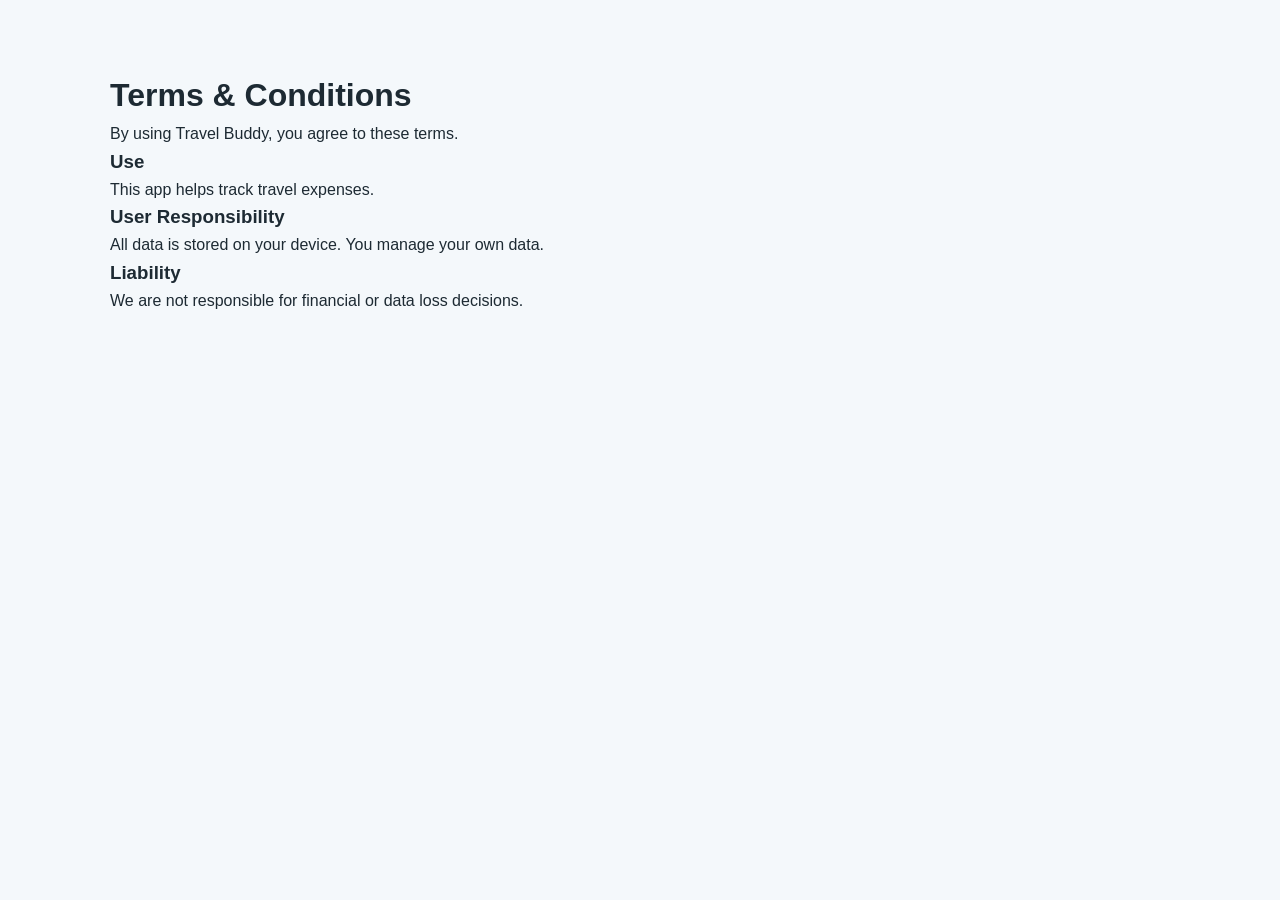
==== terms.html @ 7e27a06e "Add terms and conditions page for Travel Buddy" ====
<!DOCTYPE html>
<html>
<head>
  <title>Terms & Conditions - Travel Buddy</title>
  <link rel="stylesheet" href="style.css">
</head>
<body class="section">

  <h1>Terms & Conditions</h1>

  <p>By using Travel Buddy, you agree to these terms.</p>

  <h3>Use</h3>
  <p>This app helps track travel expenses.</p>

  <h3>User Responsibility</h3>
  <p>All data is stored on your device. You manage your own data.</p>

  <h3>Liability</h3>
  <p>We are not responsible for financial or data loss decisions.</p>

</body>
</html>
---- style.css ----
* {
  box-sizing: border-box;
  margin: 0;
  padding: 0;
}

body {
  font-family: Arial, sans-serif;
  background: #f4f8fb;
  color: #1d2a33;
  line-height: 1.6;
}

/* HERO */
.hero {
  min-height: 100vh;
  background: linear-gradient(135deg, #0f4c81, #3aa6b9, #d7f0ff);
  color: white;
  padding: 20px;
  display: flex;
  flex-direction: column;
}

.nav {
  display: flex;
  justify-content: space-between;
  max-width: 1100px;
  margin: 0 auto;
  width: 100%;
}

.logo {
  font-weight: bold;
  font-size: 1.5rem;
}

.hero-content {
  text-align: center;
  max-width: 700px;
  margin: auto;
}

.hero-content h1 {
  font-size: 2.7rem;
  margin-bottom: 15px;
}

.hero-content p {
  margin-bottom: 25px;
  font-size: 1.1rem;
}

/* BUTTONS */
.btn {
  background: white;
  color: #0f4c81;
  padding: 12px 22px;
  border-radius: 999px;
  text-decoration: none;
  font-weight: bold;
  margin: 5px;
  display: inline-block;
}

.btn-outline {
  background: transparent;
  border: 2px solid white;
  color: white;
}

/* SECTIONS */
.section {
  padding: 70px 20px;
  max-width: 1100px;
  margin: auto;
}

.section h2 {
  text-align: center;
  margin-bottom: 30px;
}

/* CARDS */
.cards {
  display: grid;
  gap: 20px;
  grid-template-columns: repeat(auto-fit, minmax(220px, 1fr));
}

.card {
  background: white;
  padding: 25px;
  border-radius: 15px;
}

.card h3 {
  color: #0f4c81;
  margin-bottom: 10px;
}

/* HIGHLIGHT */
.highlight {
  background: #e9f7fc;
}

.highlight-box {
  text-align: center;
}

/* FOOTER */
.footer {
  text-align: center;
  padding: 20px;
  background: #0f4c81;
  color: white;
}

.footer a {
  color: white;
  text-decoration: none;
  margin: 0 5px;
}
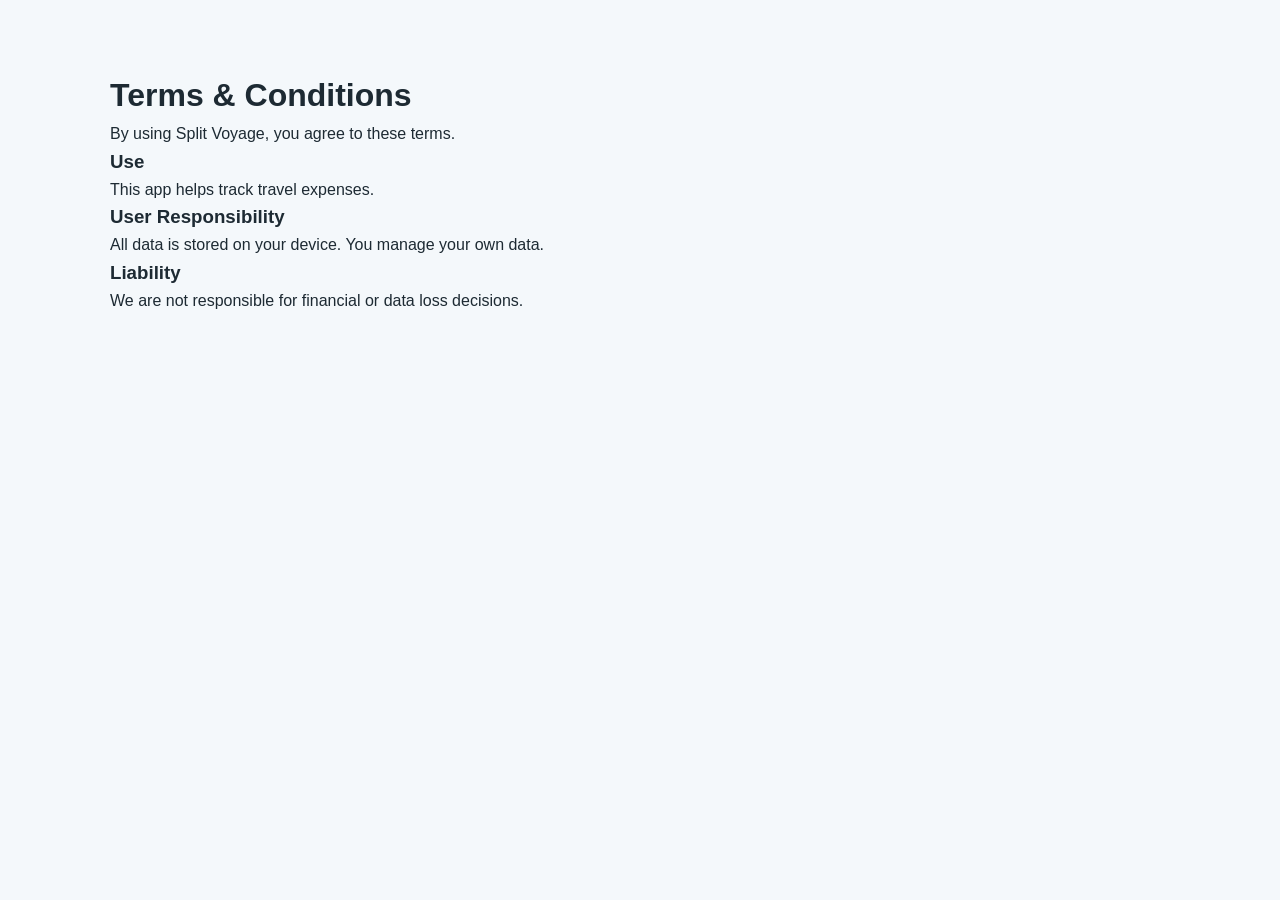
==== commit 54b9ca58: "Update title and text for Split Voyage" ====
--- a/terms.html
+++ b/terms.html
@@ -1,14 +1,14 @@
 <!DOCTYPE html>
 <html>
 <head>
-  <title>Terms & Conditions - Travel Buddy</title>
+  <title>Terms & Conditions - Split Voyage</title>
   <link rel="stylesheet" href="style.css">
 </head>
 <body class="section">
 
   <h1>Terms & Conditions</h1>
 
-  <p>By using Travel Buddy, you agree to these terms.</p>
+  <p>By using Split Voyage, you agree to these terms.</p>
 
   <h3>Use</h3>
   <p>This app helps track travel expenses.</p>
